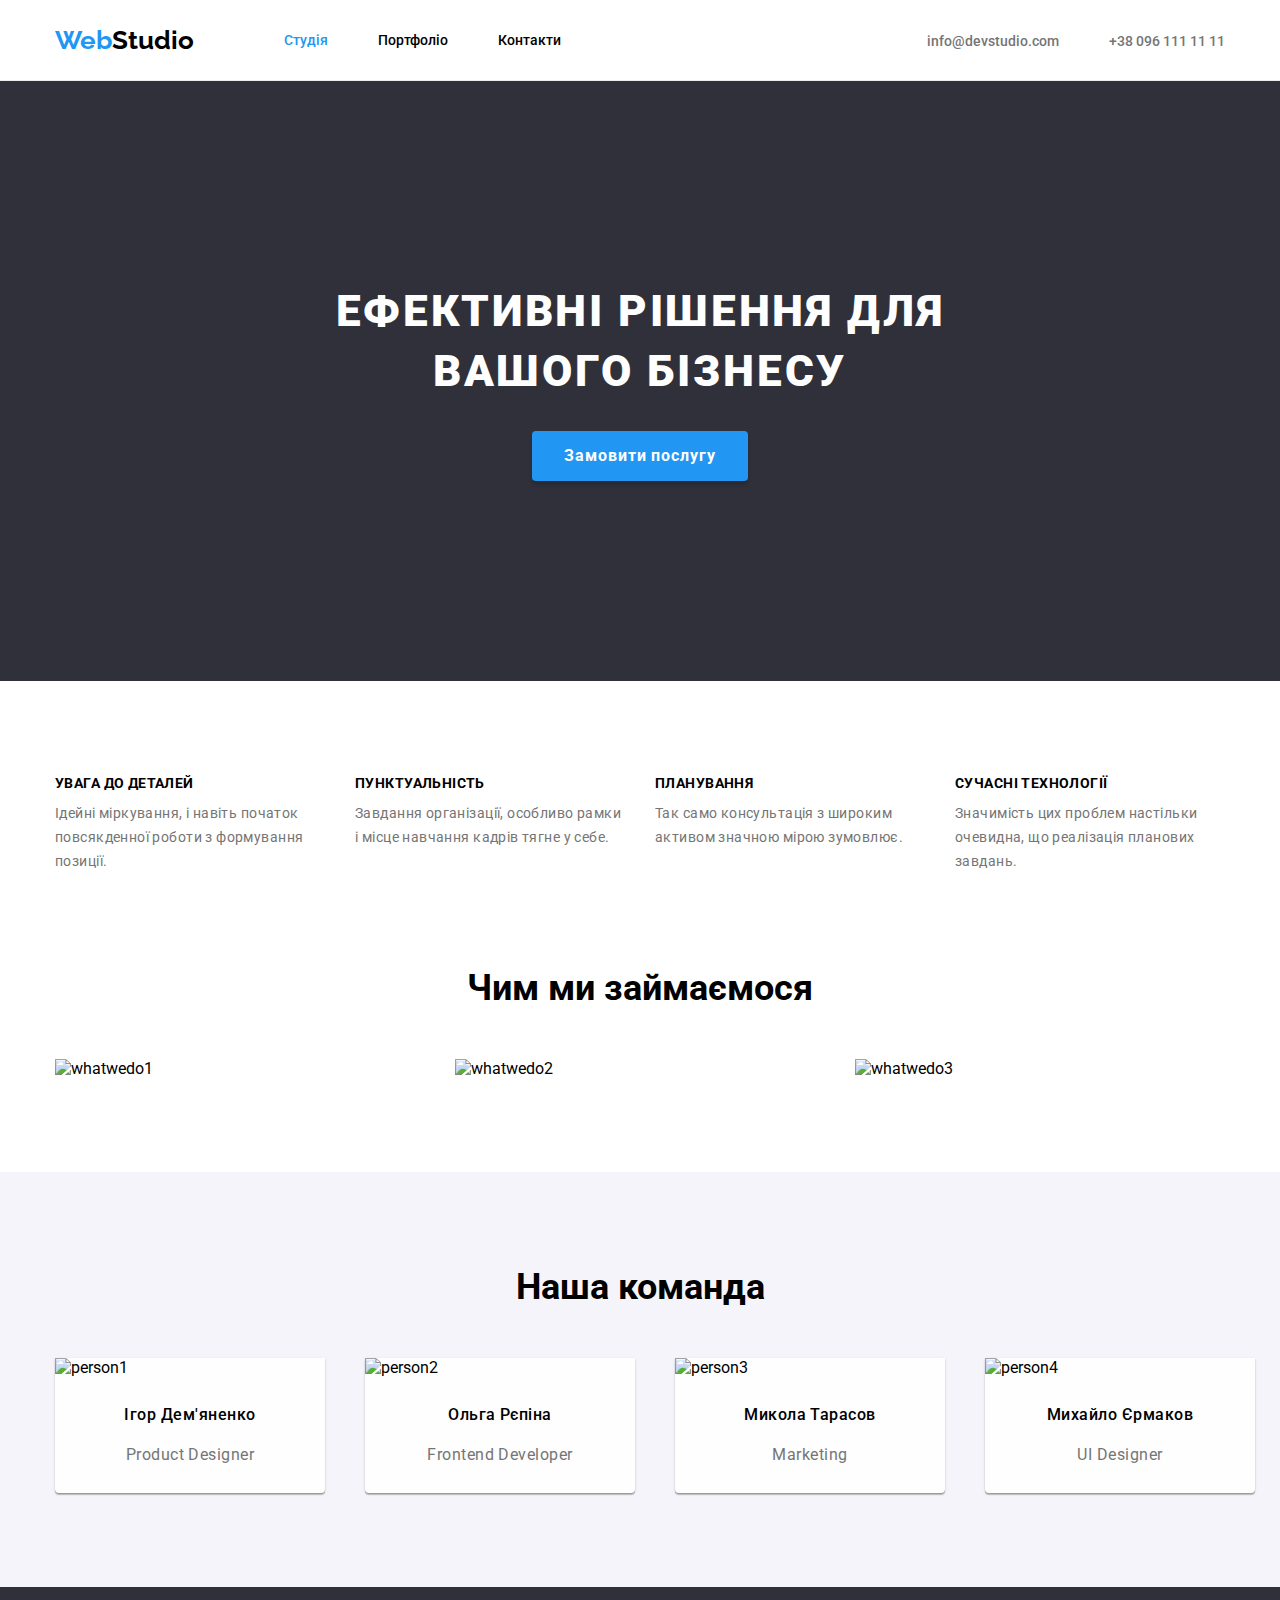
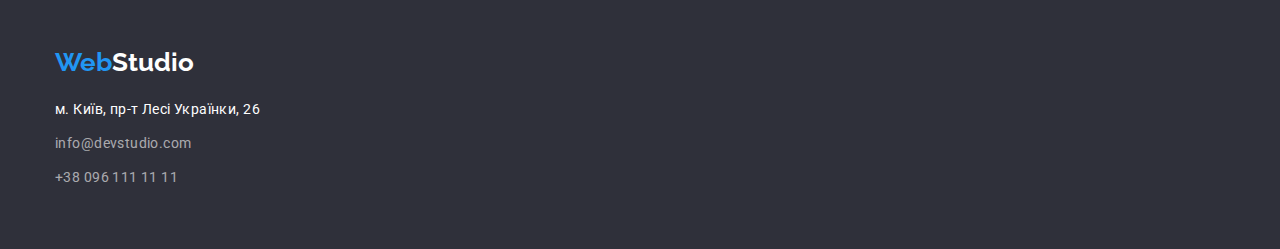
==== index.html @ d85edca5 "new fixing" ====
<!DOCTYPE html>
<html lang="en">
<head>
    <meta charset="UTF-8">
    <meta http-equiv="X-UA-Compatible" content="IE=edge">
    <meta name="viewport" content="width=device-width, initial-scale=1.0">
    <title>Document</title>
    <link rel="stylesheet" href="style.css">
    <link rel="preconnect" href="https://fonts.googleapis.com">
    <link rel="preconnect" href="https://fonts.gstatic.com" crossorigin>
    <link href="https://fonts.googleapis.com/css2?family=Poppins:wght@500;700&family=Raleway:wght@700&family=Roboto:wght@400;500;700;900&display=swap" rel="stylesheet">
</head>
<body>
    <header class="header">
        <div class="container header-container">
            <div class="navigation-wrapper">
                <a href="#" class="web-studio"><span class="web">Web</span>Studio</a>
                <nav>
                    <ul class="navigation">
                        <li><a href="./index.html" class="navpoint current">Студія</a></li>
                        <li><a href="./portfolio.html" class="navpoint">Портфоліо</a></li>
                        <li><a href="#" class="navpoint">Контакти</a></li>
                    </ul>
                </nav>
            </div>
            <ul class="header-contact">
                <li><a href="mailto:info@devstudio.com" class="header-contact-item">info@devstudio.com</a></li>
                <li><a href="tel:+380961111111" class="header-contact-item">+38 096 111 11 11</a></li>
            </ul>
        </div>
    </header>

    <main>
        <section class="order">
            <div class="container order-container">
                <h1 class="order-h1">ЕФЕКТИВНІ РІШЕННЯ ДЛЯ ВАШОГО БІЗНЕСУ</h1>
                <button class="order-button">Замовити послугу</button>
            </div>
        </section>

        <section class="part1 section">
            <div class="container">
                <aside class="aside">
                    <div class="atext">
                        <h3 class="h3">УВАГА ДО ДЕТАЛЕЙ</h3>
                        <p>Ідейні міркування, і навіть початок повсякденної роботи з формування позиції.</p>
                    </div>

                    <div class="atext">
                        <h3 class="h3">ПУНКТУАЛЬНІСТЬ</h3>
                        <p>Завдання організації, особливо рамки і місце навчання кадрів тягне у себе.</p>
                    </div>

                    <div class="atext">
                        <h3 class="h3">ПЛАНУВАННЯ</h3>
                        <p>Так само консультація з широким активом значною мірою зумовлює.</p>
                    </div>

                    <div class="atext atext2">
                        <h3 class="h3">СУЧАСНІ ТЕХНОЛОГІЇ</h3>
                        <p>Значимість цих проблем настільки очевидна, що реалізація планових завдань.</p>
                    </div>
                </aside>
            </div>
        </section>

        <section class="part2 section">
            <div class="container">
                <h2 class="h2">Чим ми займаємося</h2>
                <ul class="actions">
                    <li><img src="./images/whatwedo1.png" alt="whatwedo1" class="whatwedo"></li>
                    <li><img src="./images/whatwedo2.png" alt="whatwedo2" class="whatwedo"></li>
                    <li><img src="./images/whatwedo3.png" alt="whatwedo3" class="whatwedo"></li>
                </ul>
            </div>
        </section>

        <section class="part3 section">
            <div class="container">
                <h2 class="h2">Наша команда</h2>
                <ul class="people">
                    <li class="person">
                        <img src="./images/person1.png" alt="person1" width="270px">
                        <div class="image-info">
                            <h3 class="name">Ігор Дем'яненко</h3>
                            <p class="position">Product Designer</p>
                        </div>
                    </li>
                    <li class="person">
                        <img src="./images/person2.png" alt="person2" width="270px">
                        <div class="image-info">
                            <h3 class="name">Ольга Рєпіна</h3>
                            <p class="position">Frontend Developer</p>
                        </div>
                    </li>
                    <li class="person">
                        <img src="./images/person3.png" alt="person3" width="270px">
                        <div class="image-info">
                            <h3 class="name">Микола Тарасов</h3>
                            <p class="position">Marketing</p>
                        </div>
                    </li>
                    <li class="person">
                        <img src="./images/person4.png" alt="person4" width="270px">
                        <div class="image-info">
                            <h3 class="name">Михайло Єрмаков</h3>
                            <p class="position">UI Designer</p>
                        </div>
                    </li>
                </ul>
            </div>
        </section>
    </main>

    <footer class="footer">
        <div class="container">
            <a href="#" class="web-studio2"><span class="web2">Web</span>Studio</a>
            <address class="address">
                <ul class="footer-info">
                    <li class="space"><a href="https://goo.gl/maps/CPtrU1FHBa2aNyZL9" target="_blank" rel="noopener noreferrer" class="point-footer"><span class="point-footer-white">м. Київ, пр-т Лесі Українки, 26</span></a></li>
                    <li class="space"><a href="mailto:info@devstudio.com" class="point-footer">info@devstudio.com</a></li>
                    <li><a href="tel:+380961111111" class="point-footer">+38 096 111 11 11</a></li>
                </ul>
            </address>
        </div>
    </footer>
</body>
</html>
---- style.css ----
:root{
    --header-border-color:#ECECEC;
    --blue-color:#2196F3;
    --black:#010101; 
    --dark-grey:#2F303A;
    --white:#FEFEFE;
    --grey:#757575;
    --dark-white:#F5F4FA;
    --dark-blue:#188CE8;
}
*{
    box-sizing: border-box;
}
body{
    margin: 0;
    font-family: 'Roboto', sans-serif;
}
ul{
    padding: 0;
    margin: 0;
    list-style: none;
}
h1, h2, h3, p{
    margin: 0;
}
.container{
    width: 1200px;
    /* padding: 0 15px;  Я не понимаю, почему нельзя заменить две нижние строчки этой? У нас не указаны верхние и нижние отступы, так что строчки делают одно и тоже */
    padding-left: 15px;
    padding-right: 15px;
    /* margin: 0 auto; То же самое с этой строчкой */
    margin-left: auto;
    margin-right: auto;
}
.section{
    padding: 94px 0;
    display: flex;
}
img{
    display: block;
    /* width: 100%; а в требованиях указывали, что нужно*/
    height: auto;
}
.header{
    border-bottom: 1px solid var(--header-border-color);
}
.header-container{
    display: flex;
    justify-content: space-between;
    align-items: center;
}
.navigation-wrapper{
    display: flex;
    align-items: center;
}
.navigation-wrapper nav{
    margin-left: 90px;
}
.web-studio{
    text-decoration: none;
    color: var(--black);
    font-weight: 700;
    font-size: 26px;
    font-family: 'Raleway', sans-serif;
}
.web-studio .web{
    color: var(--blue-color);
}
.navigation{
    margin: 0;
    padding: 0;
    display: flex;
    justify-content: space-between;
    list-style-type: none;
}
.navigation li:not(:last-child){
    margin-right: 50px;
}
.navpoint{
    text-decoration: none;
    color: var(--black);
    font-size: 14px;
    font-weight: 500;
    display: block;
    padding-top: 32px;
    padding-bottom: 32px;
}
.navpoint.current{
    color: var(--blue-color);
}
.navpoint:hover{
    color: var(--blue-color);
}
.header-contact{
    display: flex;
}
.header-contact-item{
    text-decoration: none;
    color: var(--grey);
    font-size: 14px;
    font-weight: 500;
}
.header-contact li:first-child{
    margin-right: 50px;
}
.header-contact-item:hover{
    color: var(--blue-color);
}
.order{
    background-color: var(--dark-grey);
    /* padding: 0 200px */
    padding-top: 200px;
    padding-bottom: 200px;
    text-align: center
}
.order-h1{
    margin: 0 auto 30px; /* Почему тогда здесь в одну строку, если до этого было неправльно? */
    color: var(--white);
    font-family: inherit;
    font-weight: 900;
    font-size: 44px;
    text-align: center;
    width: 696px;
    letter-spacing: 0.06em;
    line-height: 60px;
}
.order-button{
    background: var(--blue-color);
    box-shadow: 0px 4px 4px rgba(0, 0, 0, 0.15);
    border-radius: 4px;
    border: none;
    width: 216px;
    height: 50px;
    font-family: inherit;
    font-weight: 700;
    color: var(--white);
    font-size: 16px;
    letter-spacing: 0.06em;
    cursor: pointer;
    line-height: 30px;
}
.order-button:hover{
    background-color: var(--dark-blue);
}
.part1{
    padding-bottom: 0;
}
.aside{
    justify-content: center;
    display: flex;
}
.atext{
    width: 270px;
    font-size: 14px;
    font-family: inherit;
    font-weight: 400;
    margin-right: 30px;
    color: var(--grey);
    letter-spacing: 0.03em;
    line-height: 24px;
}
.atext2{
    margin-right: 0;
}
.h3{
    color: var(--black);
    font-weight: 700;
    font-size: 14px;
    line-height: 16px;
    margin-bottom: 10px;
}
.h2{
    font-family: inherit;
    font-weight: 700;
    font-size: 36px;
    line-height: 42px;
    text-align: center;
    margin: 0;
    margin-bottom: 50px;
}
.actions{
    display: flex;
}
.whatwedo{
    width: 370px;
}
.actions li:not(:last-child){
    margin-right: 30px;
}
.part3{
    background-color: var(--dark-white);
}
.people{
    display: flex;
}
.person{
    display: inline-block;
    width: 270px;
    background: var(--white);
    box-shadow: 0px 1px 3px rgba(0, 0, 0, 0.12), 0px 1px 1px rgba(0, 0, 0, 0.14), 0px 2px 1px rgba(0, 0, 0, 0.2);
    border-radius: 0px 0px 4px 4px;
}
.person:not(:last-child){
    margin-right: 40px;
}
.image-info{
    padding: 20px 24px;
    line-height: 36px;
}
.name{
    font-family: inherit;
    font-weight: 500;
    font-size: 16px;
    text-align: center;
    letter-spacing: 0.03em;
    margin-top: 0;
    margin-bottom: 4px;
}
.position{
    font-family: inherit;
    font-weight: 400;
    font-size: 16px;
    text-align: center;
    letter-spacing: 0.03em;
    color: var(--grey);
    margin: 0;
}
.footer{
    background-color: var(--dark-grey);
    padding: 60px 0;
}
.web-studio2{
    text-decoration: none;
    color: var(--white);
    font-weight: 700;
    font-size: 26px;
    font-family: 'Raleway', sans-serif;
}
.web-studio2 .web2{
    color: var(--blue-color);
}
.address{
    margin-top: 20px;
}
.footer-info{
    list-style-type:none;
    font-style: normal;
    margin: 0;
}
.point-footer{
    color: rgba(255, 255, 255, 0.6);
    text-decoration: none;
    font-family: inherit;
    font-weight: 400;
    font-size: 14px;
    line-height: 24px;
    letter-spacing: 0.03em;
}
.point-footer-white{
    color: var(--white);
}
.point-footer:hover{
    color: var(--blue-color);
}
.point-footer-white:hover{
    color: var(--blue-color);
}
.space{
    margin-bottom: 10px;
}
.filters{
    display: flex;
    justify-content: center;
    margin: 0;
    margin-bottom: 50px;
}
.filters li:not(:last-child){
    margin-right: 8px;
}
.filter-button{
    height: 38px;
    background: var(--dark-white);
    border-radius: 4px;
    border:none;
    padding: 0 22px;
    font-family: inherit;
    font-weight: 500;
    font-size: 16px;
    letter-spacing: 0.03em;
    cursor: pointer;
}
.filter-button:hover{
    background: var(--blue-color);
    box-shadow: 0px 3px 1px rgba(0, 0, 0, 0.1), 0px 1px 2px rgba(0, 0, 0, 0.08), 0px 2px 2px rgba(0, 0, 0, 0.12);
    border-radius: 4px;
    color: var(--white);
}
.left-info{
    border: 1px solid var(--dark-white);
}
.left-info h2, .left-info p{
    text-align: left;
}
.imagesforfilters{
    display: flex;
    flex-wrap:  wrap;
    margin: 0;
}
.allimages{
    width: calc((100% - 60px) / 3);
}
.portfolio-image{
    width: 100%;
}
.allimages:not(:nth-child(3n)){
    margin-right: 30px;
}
.allimages:not(.last-row){
    margin-bottom: 30px;
}
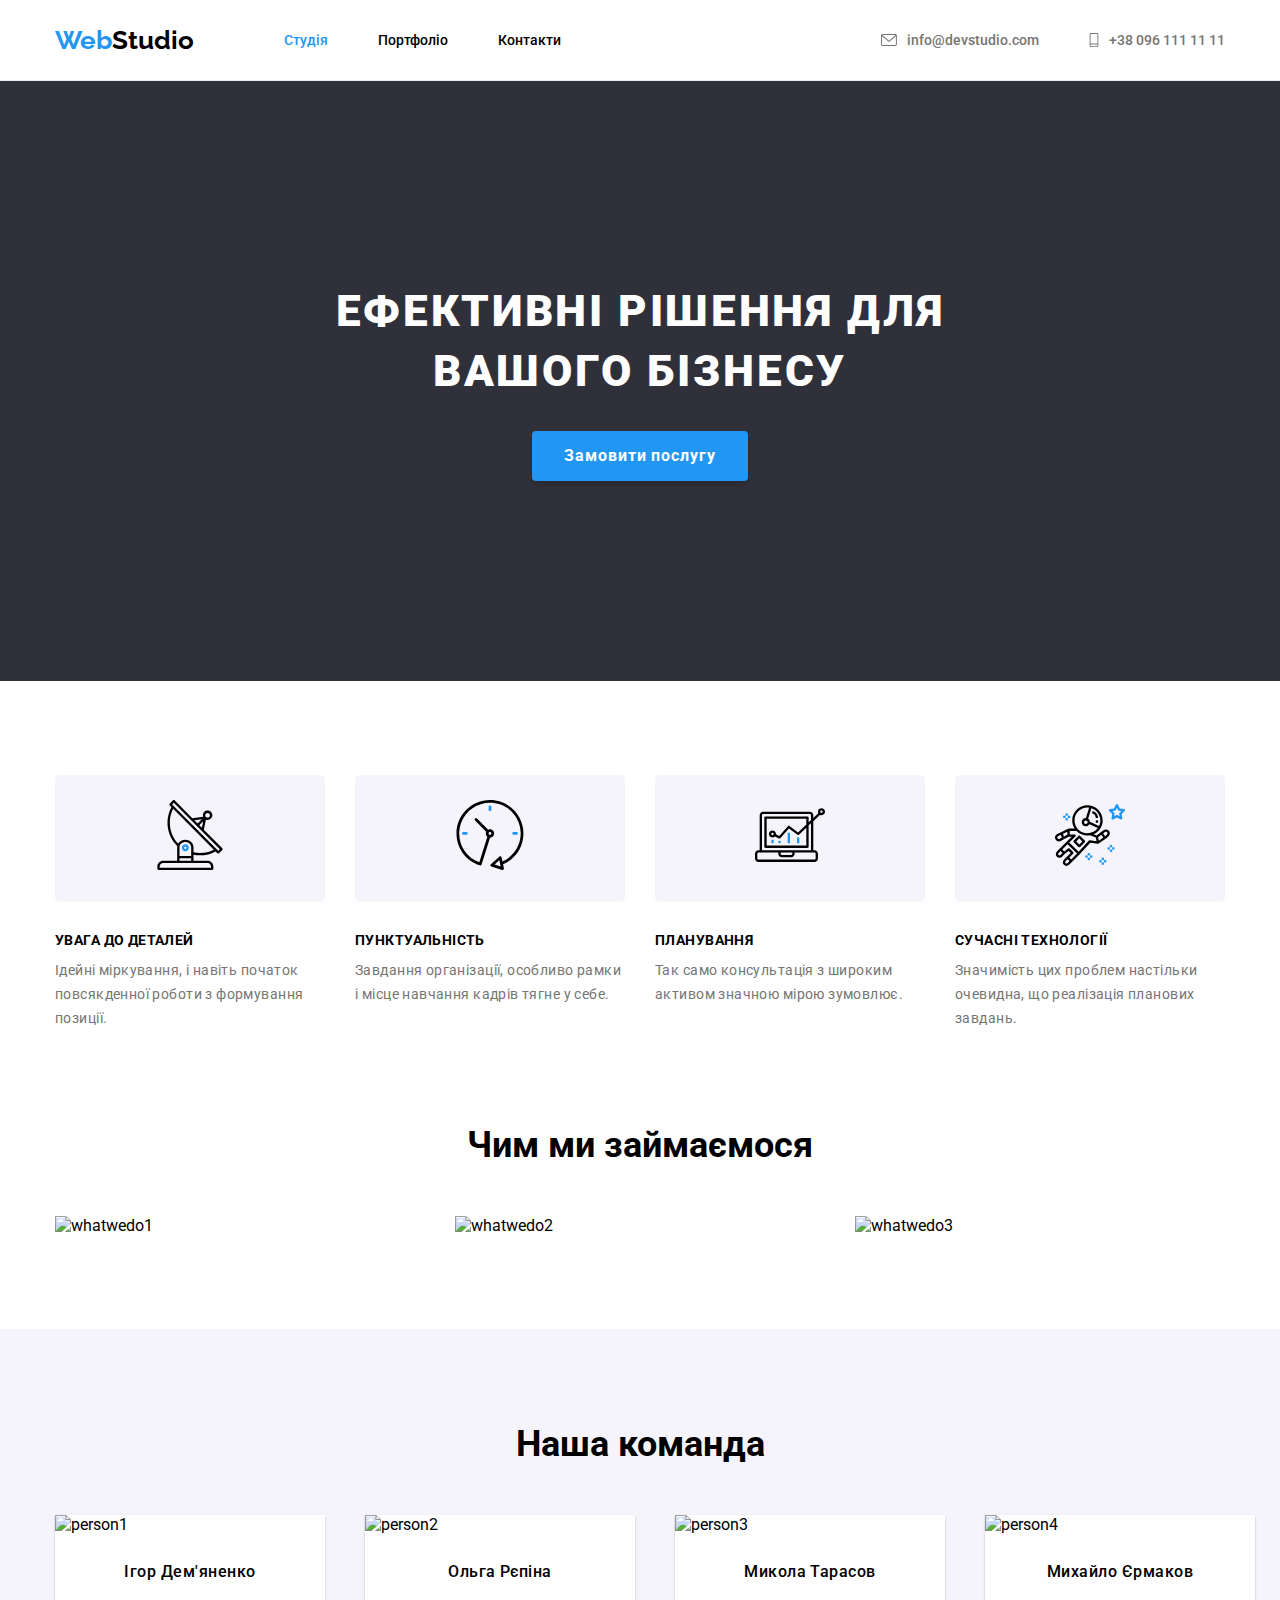
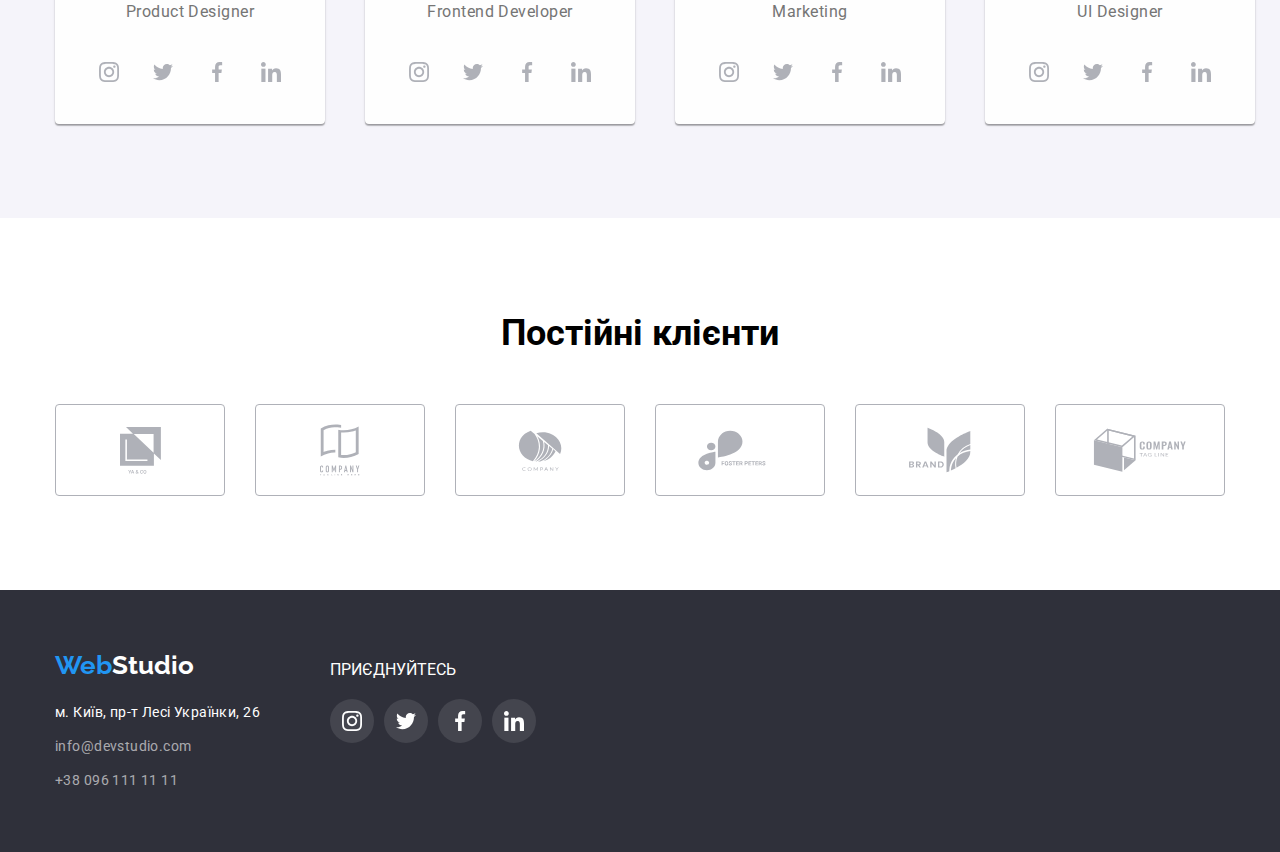
==== commit 2839193a: "added icons, updated markup" ====
--- a/index.html
+++ b/index.html
@@ -24,8 +24,17 @@
                 </nav>
             </div>
             <ul class="header-contact">
-                <li><a href="mailto:info@devstudio.com" class="header-contact-item">info@devstudio.com</a></li>
-                <li><a href="tel:+380961111111" class="header-contact-item">+38 096 111 11 11</a></li>
+                <li><a href="mailto:info@devstudio.com" class="header-contact-item"> 
+                    <svg width="16" height="12" class="studio-icon">
+                        <use xlink:href="./images/icons.svg#icon-email"></use>
+                    </svg>
+
+                    info@devstudio.com</a></li>
+                <li><a href="tel:+380961111111" class="header-contact-item">
+                    <svg width="10" height="14" class="studio-icon">
+                        <use href="./images/icons.svg#icon-phone"></use>
+                    </svg>
+                    +38 096 111 11 11</a></li>
             </ul>
         </div>
     </header>
@@ -40,27 +49,47 @@
 
         <section class="part1 section">
             <div class="container">
-                <aside class="aside">
-                    <div class="atext">
+                <ul class="aside">
+                    <li class="atext">
+                        <div class="grey-square">
+                            <svg width="70" height="70" class="about-icon">
+                                <use href="./images/icons.svg#icon-antenna"></use>
+                            </svg>
+                        </div>
                         <h3 class="h3">УВАГА ДО ДЕТАЛЕЙ</h3>
                         <p>Ідейні міркування, і навіть початок повсякденної роботи з формування позиції.</p>
-                    </div>
-
-                    <div class="atext">
+                    </li>
+
+                    <li class="atext">
+                        <div class="grey-square">
+                            <svg width="70" height="70" class="about-icon">
+                                <use href="./images/icons.svg#icon-clock"></use>
+                            </svg>
+                        </div>
                         <h3 class="h3">ПУНКТУАЛЬНІСТЬ</h3>
                         <p>Завдання організації, особливо рамки і місце навчання кадрів тягне у себе.</p>
-                    </div>
-
-                    <div class="atext">
+                    </li>
+
+                    <li class="atext">
+                        <div class="grey-square">
+                            <svg width="70" height="70" class="about-icon">
+                                <use href="./images/icons.svg#icon-diagram"></use>
+                            </svg>
+                        </div>
                         <h3 class="h3">ПЛАНУВАННЯ</h3>
                         <p>Так само консультація з широким активом значною мірою зумовлює.</p>
-                    </div>
-
-                    <div class="atext atext2">
+                    </li>
+
+                    <li class="atext atext2">
+                        <div class="grey-square">
+                            <svg width="70" height="70" class="about-icon">
+                                <use href="./images/icons.svg#icon-astronaut"></use>
+                            </svg>
+                        </div>
                         <h3 class="h3">СУЧАСНІ ТЕХНОЛОГІЇ</h3>
                         <p>Значимість цих проблем настільки очевидна, що реалізація планових завдань.</p>
-                    </div>
-                </aside>
+                    </li>
+                </ul>
             </div>
         </section>
 
@@ -85,6 +114,31 @@
                             <h3 class="name">Ігор Дем'яненко</h3>
                             <p class="position">Product Designer</p>
                         </div>
+                        <ul class="socials">
+                            <li class="social-item">
+                                <svg width="20" height="20" class="social-icon">
+                                    <use href="./images/icons.svg#icon-instagram"></use>
+                                </svg>
+                            </li>
+
+                            <li class="social-item">
+                                <svg width="20" height="20" class="social-icon">
+                                    <use href="./images/icons.svg#icon-twitter"></use>
+                                </svg>
+                            </li>
+
+                            <li class="social-item">
+                                <svg width="20" height="20" class="social-icon">
+                                    <use href="./images/icons.svg#icon-facebook"></use>
+                                </svg>
+                            </li>
+
+                            <li class="social-item">
+                                <svg width="20" height="20" class="social-icon">
+                                    <use href="./images/icons.svg#icon-linkedin"></use>
+                                </svg>
+                            </li>
+                        </ul>
                     </li>
                     <li class="person">
                         <img src="./images/person2.png" alt="person2" width="270px">
@@ -92,6 +146,31 @@
                             <h3 class="name">Ольга Рєпіна</h3>
                             <p class="position">Frontend Developer</p>
                         </div>
+                        <ul class="socials">
+                            <li class="social-item">
+                                <svg width="20" height="20" class="social-icon">
+                                    <use href="./images/icons.svg#icon-instagram"></use>
+                                </svg>
+                            </li>
+
+                            <li class="social-item">
+                                <svg width="20" height="20" class="social-icon">
+                                    <use href="./images/icons.svg#icon-twitter"></use>
+                                </svg>
+                            </li>
+
+                            <li class="social-item">
+                                <svg width="20" height="20" class="social-icon">
+                                    <use href="./images/icons.svg#icon-facebook"></use>
+                                </svg>
+                            </li>
+
+                            <li class="social-item">
+                                <svg width="20" height="20" class="social-icon">
+                                    <use href="./images/icons.svg#icon-linkedin"></use>
+                                </svg>
+                            </li>
+                        </ul>
                     </li>
                     <li class="person">
                         <img src="./images/person3.png" alt="person3" width="270px">
@@ -99,6 +178,31 @@
                             <h3 class="name">Микола Тарасов</h3>
                             <p class="position">Marketing</p>
                         </div>
+                        <ul class="socials">
+                            <li class="social-item">
+                                <svg width="20" height="20" class="social-icon">
+                                    <use href="./images/icons.svg#icon-instagram"></use>
+                                </svg>
+                            </li>
+
+                            <li class="social-item">
+                                <svg width="20" height="20" class="social-icon">
+                                    <use href="./images/icons.svg#icon-twitter"></use>
+                                </svg>
+                            </li>
+
+                            <li class="social-item">
+                                <svg width="20" height="20" class="social-icon">
+                                    <use href="./images/icons.svg#icon-facebook"></use>
+                                </svg>
+                            </li>
+
+                            <li class="social-item">
+                                <svg width="20" height="20" class="social-icon">
+                                    <use href="./images/icons.svg#icon-linkedin"></use>
+                                </svg>
+                            </li>
+                        </ul>
                     </li>
                     <li class="person">
                         <img src="./images/person4.png" alt="person4" width="270px">
@@ -106,6 +210,74 @@
                             <h3 class="name">Михайло Єрмаков</h3>
                             <p class="position">UI Designer</p>
                         </div>
+                        <ul class="socials">
+                            <li class="social-item">
+                                <svg width="20" height="20" class="social-icon">
+                                    <use href="./images/icons.svg#icon-instagram"></use>
+                                </svg>
+                            </li>
+
+                            <li class="social-item">
+                                <svg width="20" height="20" class="social-icon">
+                                    <use href="./images/icons.svg#icon-twitter"></use>
+                                </svg>
+                            </li>
+
+                            <li class="social-item">
+                                <svg width="20" height="20" class="social-icon">
+                                    <use href="./images/icons.svg#icon-facebook"></use>
+                                </svg>
+                            </li>
+
+                            <li class="social-item">
+                                <svg width="20" height="20" class="social-icon">
+                                    <use href="./images/icons.svg#icon-linkedin"></use>
+                                </svg>
+                            </li>
+                        </ul>
+                    </li>
+                </ul>
+            </div>
+        </section>
+
+        <section class="part4 section">
+            <div class="container">
+                <h2 class="h2">Постійні клієнти</h2>
+                <ul class="clients">
+                    <li class="client-item">
+                        <svg width="41" height="47" class="client-icon">
+                            <use href="./images/icons.svg#icon-client1"></use>
+                        </svg>
+                    </li>
+
+                    <li class="client-item">
+                        <svg width="40" height="52" class="client-icon">
+                            <use href="./images/icons.svg#icon-client2"></use>
+                        </svg>
+                    </li>
+
+                    <li class="client-item">
+                        <svg width="44" height="41" class="client-icon">
+                            <use href="./images/icons.svg#icon-client3"></use>
+                        </svg>
+                    </li>
+
+                    <li class="client-item">
+                        <svg width="84" height="41" class="client-icon">
+                            <use href="./images/icons.svg#icon-client4"></use>
+                        </svg>
+                    </li>
+
+                    <li class="client-item">
+                        <svg width="62" height="46" class="client-icon">
+                            <use href="./images/icons.svg#icon-client5"></use>
+                        </svg>
+                    </li>
+
+                    <li class="client-item">
+                        <svg width="94" height="44" class="client-icon">
+                            <use href="./images/icons.svg#icon-client6"></use>
+                        </svg>
                     </li>
                 </ul>
             </div>
@@ -113,15 +285,45 @@
     </main>
 
     <footer class="footer">
-        <div class="container">
-            <a href="#" class="web-studio2"><span class="web2">Web</span>Studio</a>
-            <address class="address">
-                <ul class="footer-info">
-                    <li class="space"><a href="https://goo.gl/maps/CPtrU1FHBa2aNyZL9" target="_blank" rel="noopener noreferrer" class="point-footer"><span class="point-footer-white">м. Київ, пр-т Лесі Українки, 26</span></a></li>
-                    <li class="space"><a href="mailto:info@devstudio.com" class="point-footer">info@devstudio.com</a></li>
-                    <li><a href="tel:+380961111111" class="point-footer">+38 096 111 11 11</a></li>
-                </ul>
-            </address>
+        <div class="container footer-container">
+            <div>
+                <a href="#" class="web-studio2"><span class="web2">Web</span>Studio</a>
+                <address class="address">
+                    <ul class="footer-info">
+                        <li class="space"><a href="https://goo.gl/maps/CPtrU1FHBa2aNyZL9" target="_blank" rel="noopener noreferrer" class="point-footer"><span class="point-footer-white">м. Київ, пр-т Лесі Українки, 26</span></a></li>
+                        <li class="space"><a href="mailto:info@devstudio.com" class="point-footer">info@devstudio.com</a></li>
+                        <li><a href="tel:+380961111111" class="point-footer">+38 096 111 11 11</a></li>
+                    </ul>
+                </address>
+            </div>
+            <div class="footer-join">
+                <p class="join">приєднуйтесь</p>
+                <ul class="footer-socials">
+                    <li class="social-item footer-social-item">
+                        <svg width="20" height="20" class="footer-social-icon">
+                            <use href="./images/icons.svg#icon-instagram"></use>
+                        </svg>
+                    </li>
+
+                    <li class="social-item footer-social-item">
+                        <svg width="20" height="20" class="footer-social-icon">
+                            <use href="./images/icons.svg#icon-twitter"></use>
+                        </svg>
+                    </li>
+
+                    <li class="social-item footer-social-item">
+                        <svg width="20" height="20" class="footer-social-icon">
+                            <use href="./images/icons.svg#icon-facebook"></use>
+                        </svg>
+                    </li>
+
+                    <li class="social-item footer-social-item">
+                        <svg width="20" height="20" class="footer-social-icon">
+                            <use href="./images/icons.svg#icon-linkedin"></use>
+                        </svg>
+                    </li>
+                </ul>
+            </div>
         </div>
     </footer>
 </body>
--- a/style.css
+++ b/style.css
@@ -7,6 +7,8 @@
     --grey:#757575;
     --dark-white:#F5F4FA;
     --dark-blue:#188CE8;
+    --dark-white-2:#EEEEEE;
+    --icon-grey:#AFB1B8;
 }
 *{
     box-sizing: border-box;
@@ -99,6 +101,8 @@
     color: var(--grey);
     font-size: 14px;
     font-weight: 500;
+    display: flex;
+    align-items: center;
 }
 .header-contact li:first-child{
     margin-right: 50px;
@@ -199,6 +203,7 @@
     background: var(--white);
     box-shadow: 0px 1px 3px rgba(0, 0, 0, 0.12), 0px 1px 1px rgba(0, 0, 0, 0.14), 0px 2px 1px rgba(0, 0, 0, 0.2);
     border-radius: 0px 0px 4px 4px;
+    padding-bottom: 30px;
 }
 .person:not(:last-child){
     margin-right: 40px;
@@ -296,7 +301,7 @@
     color: var(--white);
 }
 .left-info{
-    border: 1px solid var(--dark-white);
+    border: 1px solid var(--dark-white-2);
 }
 .left-info h2, .left-info p{
     text-align: left;
@@ -318,3 +323,94 @@
 .allimages:not(.last-row){
     margin-bottom: 30px;
 }
+.studio-icon{
+    fill: var(--grey);
+    margin-right: 10px;
+}
+.header-contact-item:hover .studio-icon{
+    fill: var(--blue-color);
+}
+.grey-square{
+    padding: 25px 0;
+    background-color: var(--dark-white);
+    border-radius: 5px;
+    text-align: center;
+    margin-bottom: 30px;
+}
+.socials{
+    display: flex;
+    padding: 0 32px;
+}
+.social-item{
+    width: 44px;
+    height: 44px;
+    border-radius: 50%;
+    display: flex;
+    align-items: center;
+    justify-content: center;
+}
+.social-item:not(:last-child){
+    margin-right: 10px;
+}
+.social-icon{
+    fill: var(--icon-grey);
+}
+.social-item:hover{
+    background-color: var(--blue-color);
+    cursor: pointer;
+}
+.social-item:hover .social-icon{
+    fill: var(--white);
+}
+.clients{
+    display: flex;
+}
+.client-item{
+   width: 170px;
+   height: 92px;
+   border: 1px solid var(--icon-grey);
+   border-radius: 4px;
+   display: flex;
+   justify-content: center;
+   align-items: center;
+}
+.client-item:not(:last-child){
+   margin-right: 30px;
+}
+.client-icon{
+    fill: var(--icon-grey);
+}
+.client-item:hover{
+    border: 1px solid var(--blue-color);
+    cursor: pointer;
+}
+.client-item:hover .client-icon{
+    fill: var(--blue-color);
+}
+.footer-container{
+    display: flex;
+}
+.footer-join{
+    margin-left: 70px;
+}
+.join{
+    color: var(--white);
+    text-transform: uppercase;
+    font-family: inherit;
+    margin-bottom: 20px;
+    padding-top: 10px;
+}
+.footer-socials{
+    display: flex;
+}
+.footer-social-item{
+    background: rgba(255, 255, 255, 0.1);
+}
+.footer-social-item:hover{
+    background: var(--blue-color);
+    cursor: pointer;
+}
+.footer-social-icon{
+    fill: var(--white);
+
+}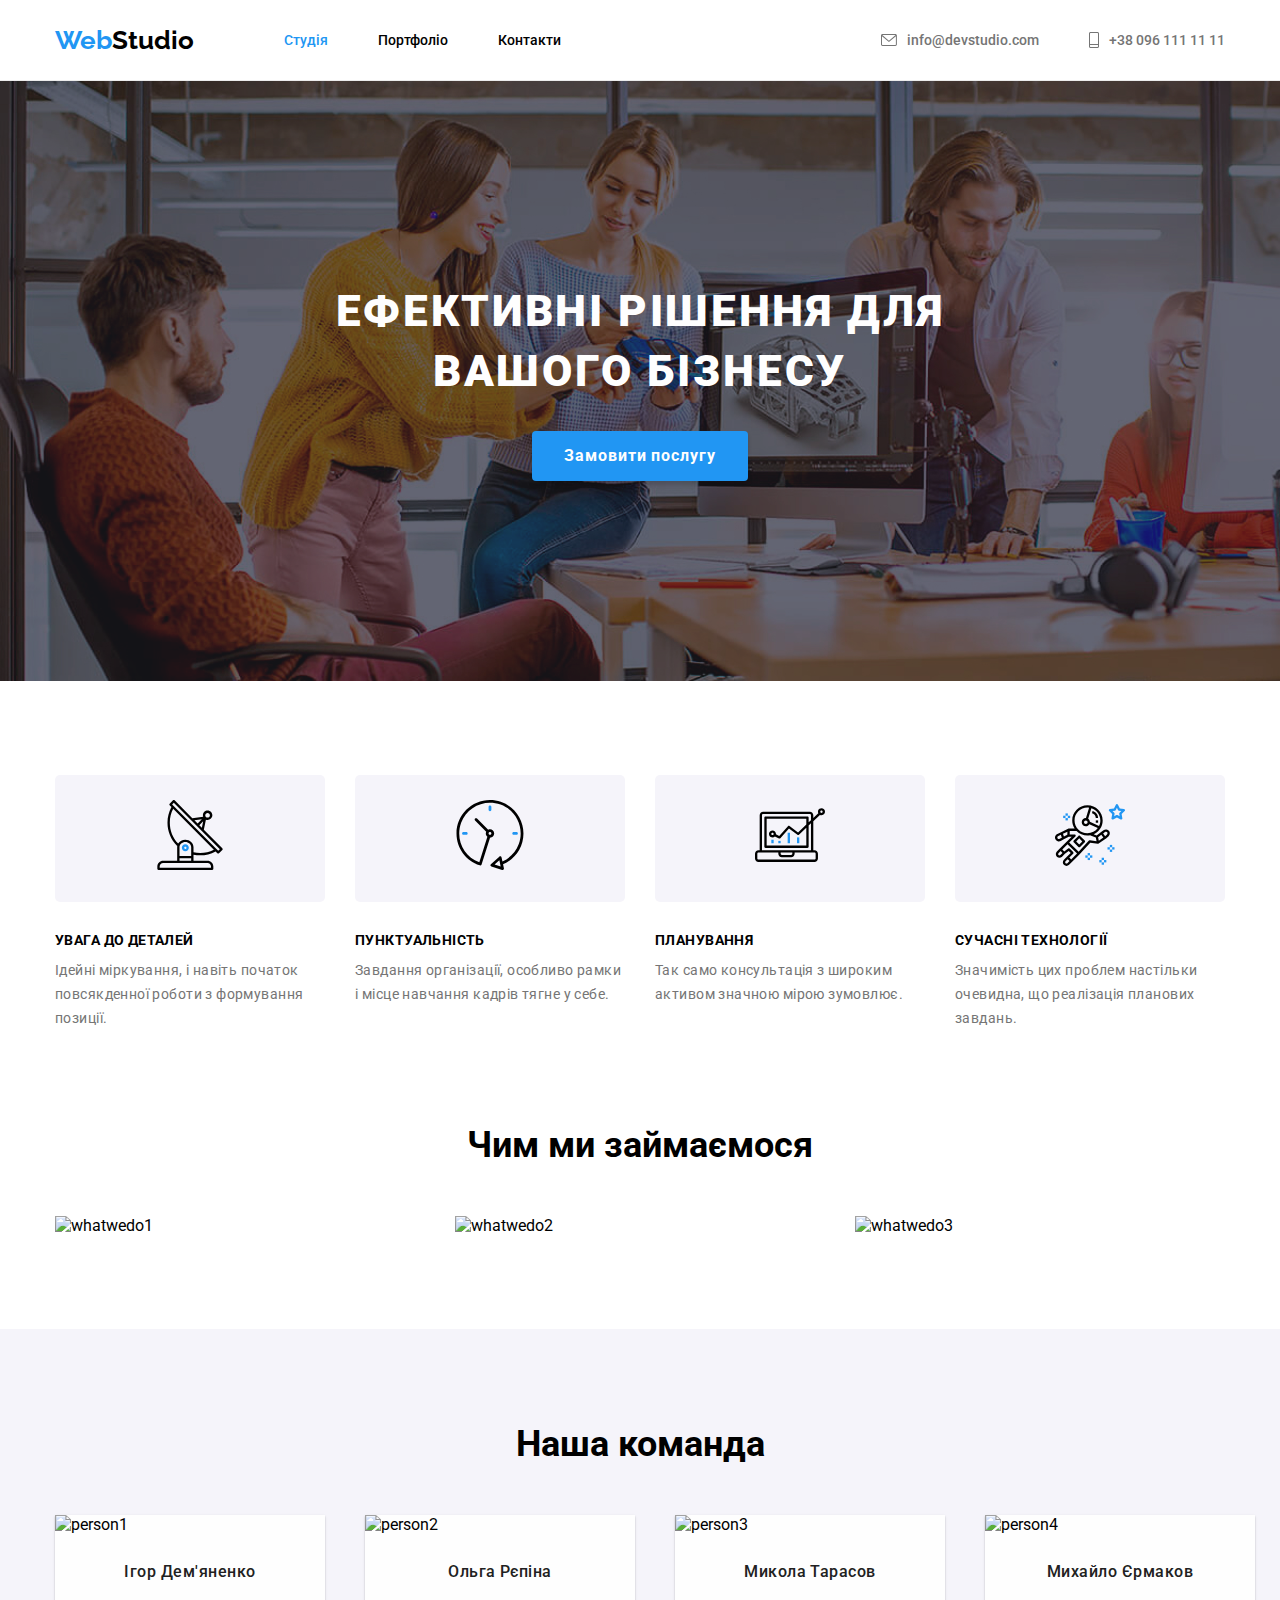
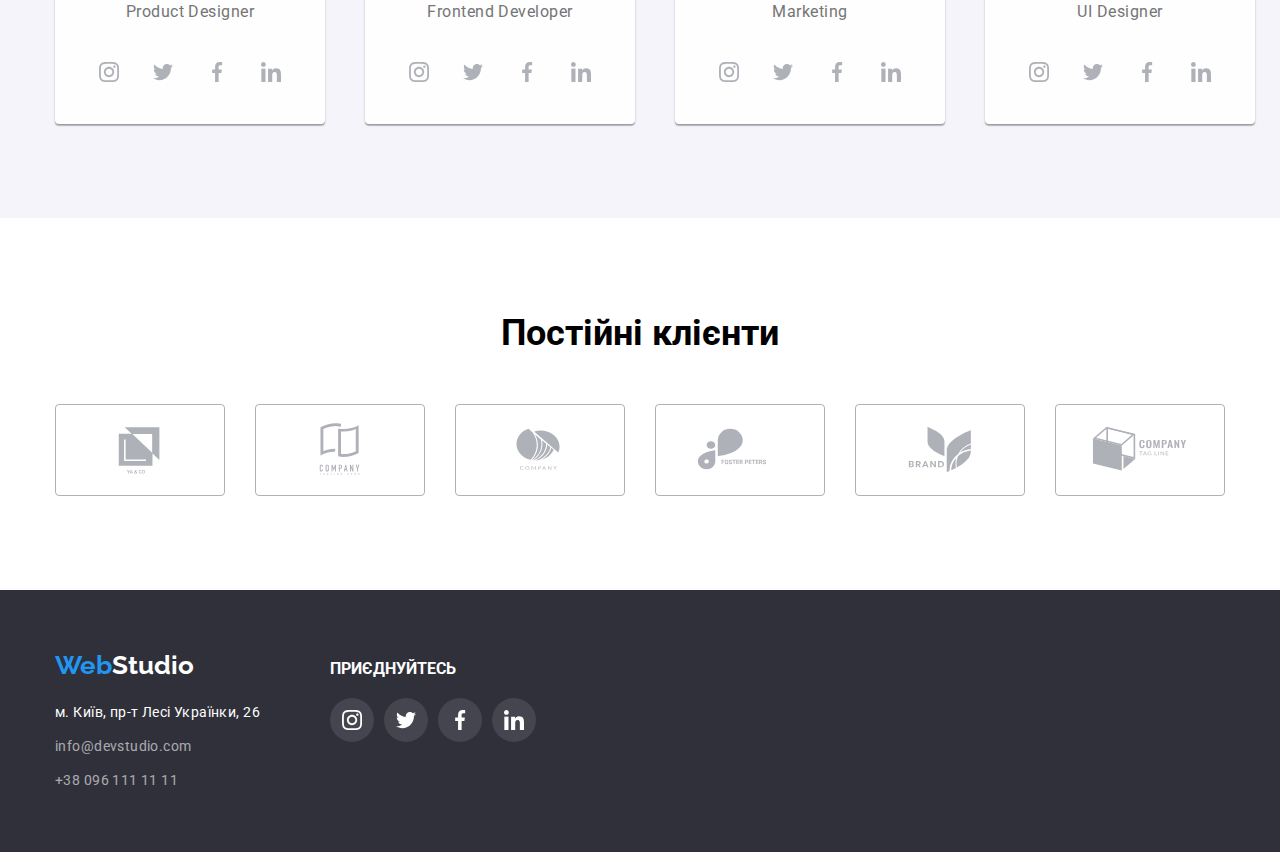
==== commit 87f77912: "background, hover, focus" ====
--- a/index.html
+++ b/index.html
@@ -31,7 +31,7 @@
 
                     info@devstudio.com</a></li>
                 <li><a href="tel:+380961111111" class="header-contact-item">
-                    <svg width="10" height="14" class="studio-icon">
+                    <svg width="10" height="16" class="studio-icon">
                         <use href="./images/icons.svg#icon-phone"></use>
                     </svg>
                     +38 096 111 11 11</a></li>
@@ -115,28 +115,28 @@
                             <p class="position">Product Designer</p>
                         </div>
                         <ul class="socials">
-                            <li class="social-item">
-                                <svg width="20" height="20" class="social-icon">
+                            <li>
+                                <a class="social-item"><svg class="social-icon" width="20" height="20">
                                     <use href="./images/icons.svg#icon-instagram"></use>
-                                </svg>
-                            </li>
-
-                            <li class="social-item">
-                                <svg width="20" height="20" class="social-icon">
+                                </svg></a>
+                            </li>
+
+                            <li>
+                                <a class="social-item"><svg class="social-icon" width="20" height="20">
                                     <use href="./images/icons.svg#icon-twitter"></use>
-                                </svg>
-                            </li>
-
-                            <li class="social-item">
-                                <svg width="20" height="20" class="social-icon">
+                                </svg></a>
+                            </li>
+
+                            <li>
+                                <a class="social-item"><svg class="social-icon" width="20" height="20">
                                     <use href="./images/icons.svg#icon-facebook"></use>
-                                </svg>
-                            </li>
-
-                            <li class="social-item">
-                                <svg width="20" height="20" class="social-icon">
+                                </svg></a>
+                            </li>
+
+                            <li>
+                                <a class="social-item"><svg class="social-icon" width="20" height="20">
                                     <use href="./images/icons.svg#icon-linkedin"></use>
-                                </svg>
+                                </svg></a>
                             </li>
                         </ul>
                     </li>
@@ -147,28 +147,28 @@
                             <p class="position">Frontend Developer</p>
                         </div>
                         <ul class="socials">
-                            <li class="social-item">
-                                <svg width="20" height="20" class="social-icon">
+                            <li>
+                                <a class="social-item"><svg class="social-icon" width="20" height="20">
                                     <use href="./images/icons.svg#icon-instagram"></use>
-                                </svg>
-                            </li>
-
-                            <li class="social-item">
-                                <svg width="20" height="20" class="social-icon">
+                                </svg></a>
+                            </li>
+
+                            <li>
+                                <a class="social-item"><svg class="social-icon" width="20" height="20">
                                     <use href="./images/icons.svg#icon-twitter"></use>
-                                </svg>
-                            </li>
-
-                            <li class="social-item">
-                                <svg width="20" height="20" class="social-icon">
+                                </svg></a>
+                            </li>
+
+                            <li>
+                                <a class="social-item"><svg class="social-icon" width="20" height="20">
                                     <use href="./images/icons.svg#icon-facebook"></use>
-                                </svg>
-                            </li>
-
-                            <li class="social-item">
-                                <svg width="20" height="20" class="social-icon">
+                                </svg></a>
+                            </li>
+
+                            <li>
+                                <a class="social-item"><svg class="social-icon" width="20" height="20">
                                     <use href="./images/icons.svg#icon-linkedin"></use>
-                                </svg>
+                                </svg></a>
                             </li>
                         </ul>
                     </li>
@@ -179,28 +179,28 @@
                             <p class="position">Marketing</p>
                         </div>
                         <ul class="socials">
-                            <li class="social-item">
-                                <svg width="20" height="20" class="social-icon">
+                            <li>
+                                <a class="social-item"><svg class="social-icon" width="20" height="20">
                                     <use href="./images/icons.svg#icon-instagram"></use>
-                                </svg>
-                            </li>
-
-                            <li class="social-item">
-                                <svg width="20" height="20" class="social-icon">
+                                </svg></a>
+                            </li>
+
+                            <li>
+                                <a class="social-item"><svg class="social-icon" width="20" height="20">
                                     <use href="./images/icons.svg#icon-twitter"></use>
-                                </svg>
-                            </li>
-
-                            <li class="social-item">
-                                <svg width="20" height="20" class="social-icon">
+                                </svg></a>
+                            </li>
+
+                            <li>
+                                <a class="social-item"><svg class="social-icon" width="20" height="20">
                                     <use href="./images/icons.svg#icon-facebook"></use>
-                                </svg>
-                            </li>
-
-                            <li class="social-item">
-                                <svg width="20" height="20" class="social-icon">
+                                </svg></a>
+                            </li>
+
+                            <li>
+                                <a class="social-item"><svg class="social-icon" width="20" height="20">
                                     <use href="./images/icons.svg#icon-linkedin"></use>
-                                </svg>
+                                </svg></a>
                             </li>
                         </ul>
                     </li>
@@ -211,28 +211,28 @@
                             <p class="position">UI Designer</p>
                         </div>
                         <ul class="socials">
-                            <li class="social-item">
-                                <svg width="20" height="20" class="social-icon">
+                            <li>
+                                <a class="social-item"><svg class="social-icon" width="20" height="20">
                                     <use href="./images/icons.svg#icon-instagram"></use>
-                                </svg>
-                            </li>
-
-                            <li class="social-item">
-                                <svg width="20" height="20" class="social-icon">
+                                </svg></a>
+                            </li>
+
+                            <li>
+                                <a class="social-item"><svg class="social-icon" width="20" height="20">
                                     <use href="./images/icons.svg#icon-twitter"></use>
-                                </svg>
-                            </li>
-
-                            <li class="social-item">
-                                <svg width="20" height="20" class="social-icon">
+                                </svg></a>
+                            </li>
+
+                            <li>
+                                <a class="social-item"><svg class="social-icon" width="20" height="20">
                                     <use href="./images/icons.svg#icon-facebook"></use>
-                                </svg>
-                            </li>
-
-                            <li class="social-item">
-                                <svg width="20" height="20" class="social-icon">
+                                </svg></a>
+                            </li>
+
+                            <li>
+                                <a class="social-item"><svg class="social-icon" width="20" height="20">
                                     <use href="./images/icons.svg#icon-linkedin"></use>
-                                </svg>
+                                </svg></a>
                             </li>
                         </ul>
                     </li>
@@ -244,40 +244,40 @@
             <div class="container">
                 <h2 class="h2">Постійні клієнти</h2>
                 <ul class="clients">
-                    <li class="client-item">
-                        <svg width="41" height="47" class="client-icon">
+                    <li>
+                        <a class="client-item"><svg class="client-icon" width="106" height="60" >
                             <use href="./images/icons.svg#icon-client1"></use>
-                        </svg>
-                    </li>
-
-                    <li class="client-item">
-                        <svg width="40" height="52" class="client-icon">
+                        </svg></a>
+                    </li>
+
+                    <li>
+                        <a class="client-item"><svg class="client-icon" width="106" height="60" >
                             <use href="./images/icons.svg#icon-client2"></use>
-                        </svg>
-                    </li>
-
-                    <li class="client-item">
-                        <svg width="44" height="41" class="client-icon">
+                        </svg></a>
+                    </li>
+
+                    <li>
+                        <a class="client-item"><svg class="client-icon" width="106" height="60" >
                             <use href="./images/icons.svg#icon-client3"></use>
-                        </svg>
-                    </li>
-
-                    <li class="client-item">
-                        <svg width="84" height="41" class="client-icon">
+                        </svg></a>
+                    </li>
+
+                    <li>
+                        <a class="client-item"><svg class="client-icon" width="106" height="60" >
                             <use href="./images/icons.svg#icon-client4"></use>
-                        </svg>
-                    </li>
-
-                    <li class="client-item">
-                        <svg width="62" height="46" class="client-icon">
+                        </svg></a>
+                    </li>
+
+                    <li>
+                        <a class="client-item"><svg class="client-icon" width="106" height="60" >
                             <use href="./images/icons.svg#icon-client5"></use>
-                        </svg>
-                    </li>
-
-                    <li class="client-item">
-                        <svg width="94" height="44" class="client-icon">
+                        </svg></a>
+                    </li>
+
+                    <li>
+                        <a class="client-item"><svg class="client-icon" width="106" height="60" >
                             <use href="./images/icons.svg#icon-client6"></use>
-                        </svg>
+                        </svg></a>
                     </li>
                 </ul>
             </div>
@@ -299,28 +299,28 @@
             <div class="footer-join">
                 <p class="join">приєднуйтесь</p>
                 <ul class="footer-socials">
-                    <li class="social-item footer-social-item">
-                        <svg width="20" height="20" class="footer-social-icon">
+                    <li>
+                        <a class="social-item footer-social-item"><svg class="footer-social-icon" width="20" height="20">
                             <use href="./images/icons.svg#icon-instagram"></use>
-                        </svg>
-                    </li>
-
-                    <li class="social-item footer-social-item">
-                        <svg width="20" height="20" class="footer-social-icon">
+                        </svg></a>
+                    </li>
+
+                    <li>
+                        <a class="social-item footer-social-item"><svg class="footer-social-icon" width="20" height="20">
                             <use href="./images/icons.svg#icon-twitter"></use>
-                        </svg>
-                    </li>
-
-                    <li class="social-item footer-social-item">
-                        <svg width="20" height="20" class="footer-social-icon">
+                        </svg></a>
+                    </li>
+
+                    <li>
+                        <a class="social-item footer-social-item"><svg class="footer-social-icon" width="20" height="20">
                             <use href="./images/icons.svg#icon-facebook"></use>
-                        </svg>
-                    </li>
-
-                    <li class="social-item footer-social-item">
-                        <svg width="20" height="20" class="footer-social-icon">
+                        </svg></a>
+                    </li>
+
+                    <li>
+                        <a class="social-item footer-social-item"><svg class="footer-social-icon" width="20" height="20">
                             <use href="./images/icons.svg#icon-linkedin"></use>
-                        </svg>
+                        </svg></a>
                     </li>
                 </ul>
             </div>
--- a/style.css
+++ b/style.css
@@ -2,6 +2,7 @@
     --header-border-color:#ECECEC;
     --blue-color:#2196F3;
     --black:#010101; 
+    --dark-title: #212121;
     --dark-grey:#2F303A;
     --white:#FEFEFE;
     --grey:#757575;
@@ -111,11 +112,27 @@
     color: var(--blue-color);
 }
 .order{
-    background-color: var(--dark-grey);
+    /* background-color: var(--dark-grey); */
     /* padding: 0 200px */
     padding-top: 200px;
     padding-bottom: 200px;
-    text-align: center
+    text-align: center;
+    background-image: url(./images/background-studio.jpg);
+    position: relative;
+}
+.order-container{
+    z-index: 3;
+    position: relative;
+}
+.order:before{
+    background: rgba(47, 48, 58, 0.4);
+    content:'';
+    position: absolute;
+    z-index: 2;
+    bottom: 0;
+    top: 0;
+    right: 0;
+    left: 0;
 }
 .order-h1{
     margin: 0 auto 30px; /* Почему тогда здесь в одну строку, если до этого было неправльно? */
@@ -219,6 +236,7 @@
     text-align: center;
     letter-spacing: 0.03em;
     margin-top: 0;
+    color: var(--dark-title);
     margin-bottom: 4px;
 }
 .position{
@@ -317,6 +335,14 @@
 .portfolio-image{
     width: 100%;
 }
+.allimages .imageLink{
+    text-decoration: none;
+    display: block;
+    transition: .3s;
+}
+.allimages .imageLink:hover, .allimages .imageLink:focus{
+    box-shadow: 0px 1px 1px rgba(0, 0, 0, 0.12), 0px 4px 4px rgba(0, 0, 0, 0.06), 1px 4px 6px rgba(0, 0, 0, 0.16);
+}
 .allimages:not(:nth-child(3n)){
     margin-right: 30px;
 }
@@ -349,17 +375,17 @@
     align-items: center;
     justify-content: center;
 }
-.social-item:not(:last-child){
+.socials li:not(:last-child), .footer-socials li:not(:last-child){
     margin-right: 10px;
 }
 .social-icon{
     fill: var(--icon-grey);
 }
-.social-item:hover{
+.social-item:hover, .social-item:focus{
     background-color: var(--blue-color);
     cursor: pointer;
 }
-.social-item:hover .social-icon{
+.social-item:hover .social-icon, .social-item:focus .social-icon{
     fill: var(--white);
 }
 .clients{
@@ -374,21 +400,22 @@
    justify-content: center;
    align-items: center;
 }
-.client-item:not(:last-child){
+.clients li:not(:last-child){
    margin-right: 30px;
 }
 .client-icon{
     fill: var(--icon-grey);
 }
-.client-item:hover{
+.client-item:hover, .client-item:focus{
     border: 1px solid var(--blue-color);
     cursor: pointer;
 }
-.client-item:hover .client-icon{
+.client-item:hover .client-icon, .client-item:hover .client-icon{
     fill: var(--blue-color);
 }
 .footer-container{
     display: flex;
+    align-items: baseline;
 }
 .footer-join{
     margin-left: 70px;
@@ -398,7 +425,7 @@
     text-transform: uppercase;
     font-family: inherit;
     margin-bottom: 20px;
-    padding-top: 10px;
+    font-weight: 700;
 }
 .footer-socials{
     display: flex;
@@ -406,7 +433,7 @@
 .footer-social-item{
     background: rgba(255, 255, 255, 0.1);
 }
-.footer-social-item:hover{
+.footer-social-item:hover, .footer-social-item:focus{
     background: var(--blue-color);
     cursor: pointer;
 }
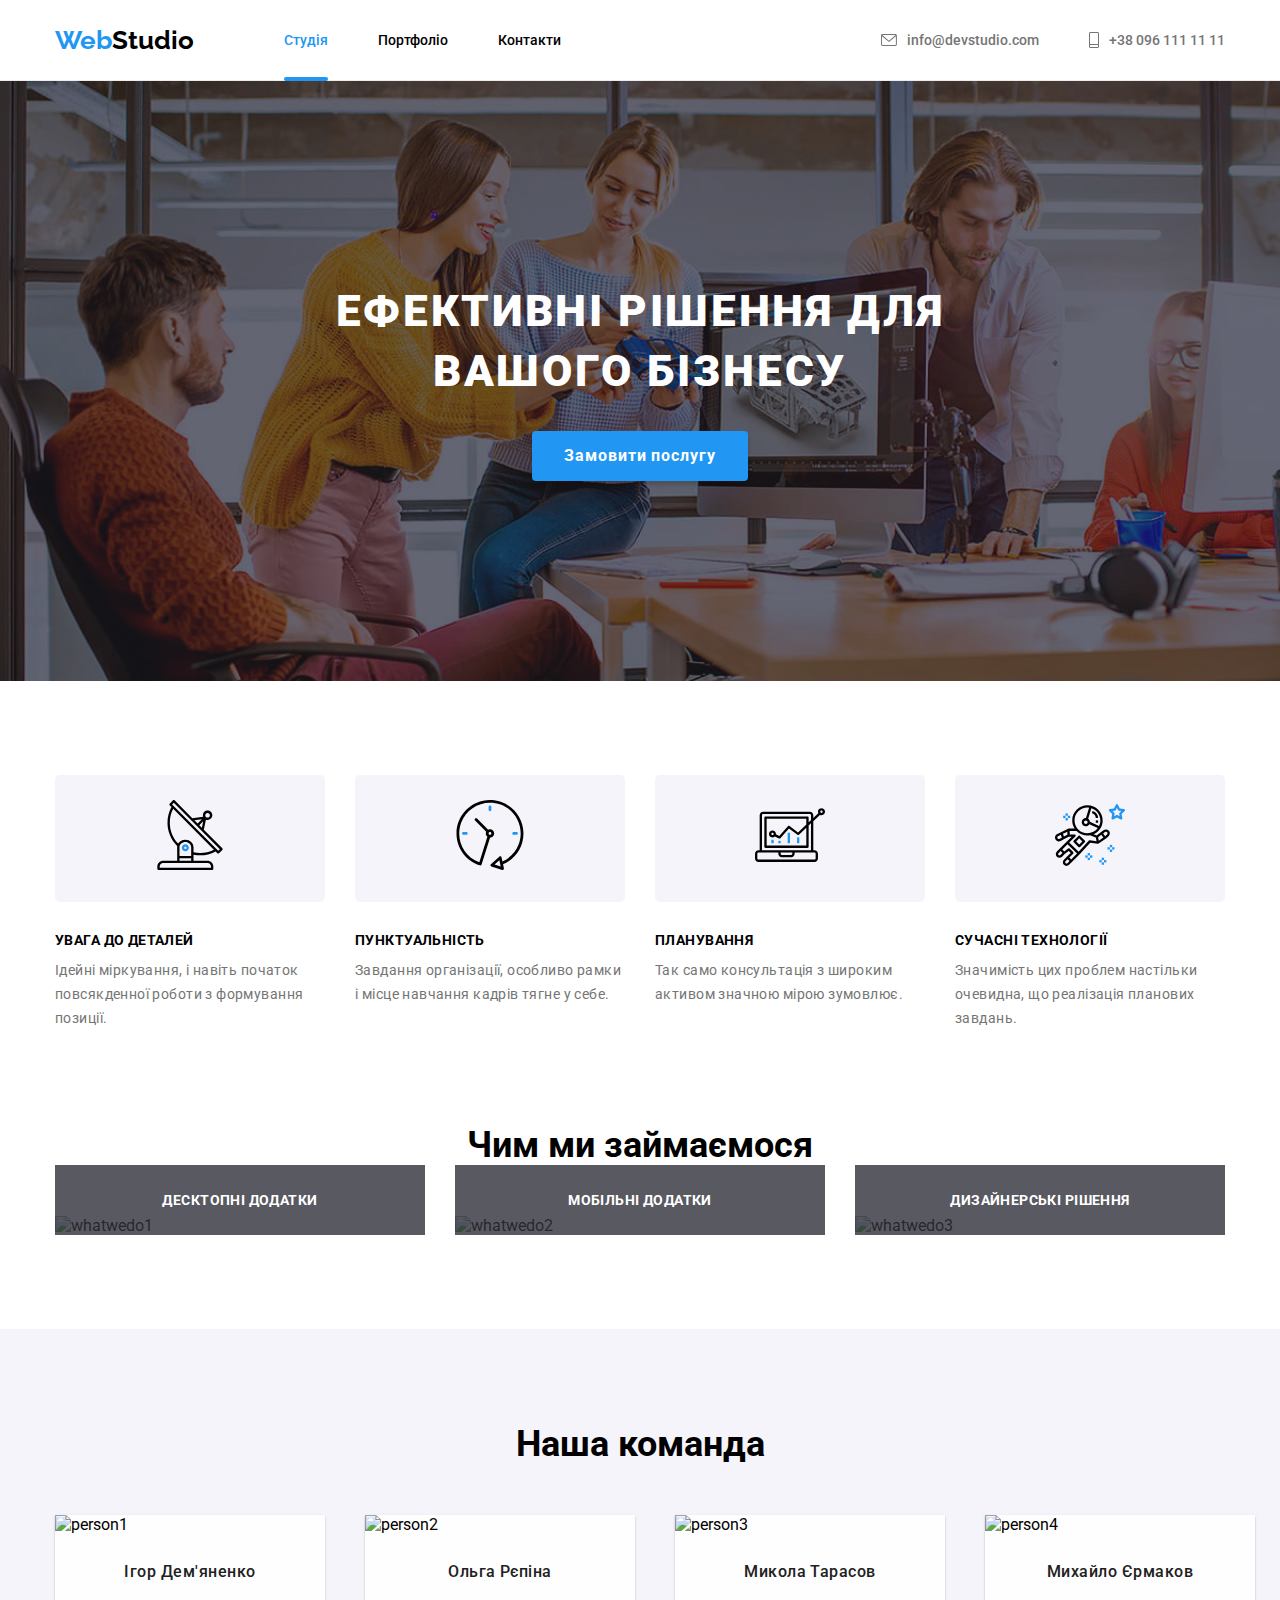
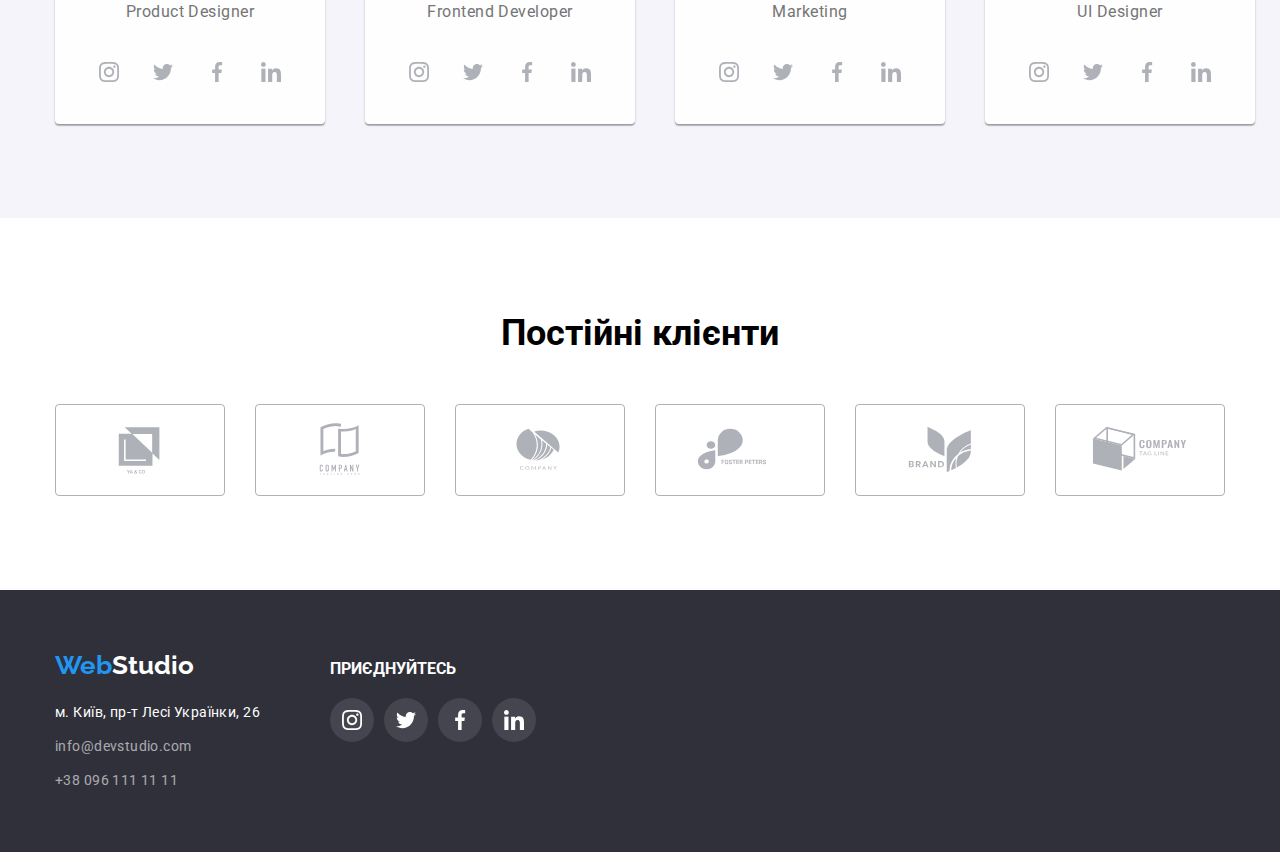
==== commit d6e687bf: "hw-5" ====
--- a/index.html
+++ b/index.html
@@ -43,9 +43,15 @@
         <section class="order">
             <div class="container order-container">
                 <h1 class="order-h1">ЕФЕКТИВНІ РІШЕННЯ ДЛЯ ВАШОГО БІЗНЕСУ</h1>
-                <button class="order-button">Замовити послугу</button>
-            </div>
-        </section>
+                <button data-modal-open class="order-button">Замовити послугу</button>
+            </div>
+        </section>
+
+        <div class="modal-mask is-hidden" data-modal>
+            <div class="modal-window">
+                <button data-modal-close class="jesuschrist">+</button>
+            </div>
+        </div>
 
         <section class="part1 section">
             <div class="container">
@@ -97,9 +103,18 @@
             <div class="container">
                 <h2 class="h2">Чим ми займаємося</h2>
                 <ul class="actions">
-                    <li><img src="./images/whatwedo1.png" alt="whatwedo1" class="whatwedo"></li>
-                    <li><img src="./images/whatwedo2.png" alt="whatwedo2" class="whatwedo"></li>
-                    <li><img src="./images/whatwedo3.png" alt="whatwedo3" class="whatwedo"></li>
+                    <li>
+                        <div class="what-we-do-text">десктопні додатки</div>
+                        <img src="./images/whatwedo1.png" alt="whatwedo1" class="whatwedo">
+                    </li>
+                    <li>
+                        <div class="what-we-do-text">мобільні додатки</div>
+                        <img src="./images/whatwedo2.png" alt="whatwedo2" class="whatwedo">
+                    </li>
+                    <li>
+                        <div class="what-we-do-text">дизайнерські рішення</div>
+                        <img src="./images/whatwedo3.png" alt="whatwedo3" class="whatwedo">
+                    </li>
                 </ul>
             </div>
         </section>
@@ -116,25 +131,25 @@
                         </div>
                         <ul class="socials">
                             <li>
-                                <a class="social-item"><svg class="social-icon" width="20" height="20">
+                                <a tabindex="0" class="social-item"><svg class="social-icon" width="20" height="20">
                                     <use href="./images/icons.svg#icon-instagram"></use>
                                 </svg></a>
                             </li>
 
                             <li>
-                                <a class="social-item"><svg class="social-icon" width="20" height="20">
+                                <a tabindex="0" class="social-item"><svg class="social-icon" width="20" height="20">
                                     <use href="./images/icons.svg#icon-twitter"></use>
                                 </svg></a>
                             </li>
 
                             <li>
-                                <a class="social-item"><svg class="social-icon" width="20" height="20">
+                                <a tabindex="0" class="social-item"><svg class="social-icon" width="20" height="20">
                                     <use href="./images/icons.svg#icon-facebook"></use>
                                 </svg></a>
                             </li>
 
                             <li>
-                                <a class="social-item"><svg class="social-icon" width="20" height="20">
+                                <a tabindex="0" class="social-item"><svg class="social-icon" width="20" height="20">
                                     <use href="./images/icons.svg#icon-linkedin"></use>
                                 </svg></a>
                             </li>
@@ -148,25 +163,25 @@
                         </div>
                         <ul class="socials">
                             <li>
-                                <a class="social-item"><svg class="social-icon" width="20" height="20">
+                                <a tabindex="0" class="social-item"><svg class="social-icon" width="20" height="20">
                                     <use href="./images/icons.svg#icon-instagram"></use>
                                 </svg></a>
                             </li>
 
                             <li>
-                                <a class="social-item"><svg class="social-icon" width="20" height="20">
+                                <a tabindex="0" class="social-item"><svg class="social-icon" width="20" height="20">
                                     <use href="./images/icons.svg#icon-twitter"></use>
                                 </svg></a>
                             </li>
 
                             <li>
-                                <a class="social-item"><svg class="social-icon" width="20" height="20">
+                                <a tabindex="0" class="social-item"><svg class="social-icon" width="20" height="20">
                                     <use href="./images/icons.svg#icon-facebook"></use>
                                 </svg></a>
                             </li>
 
                             <li>
-                                <a class="social-item"><svg class="social-icon" width="20" height="20">
+                                <a tabindex="0" class="social-item"><svg class="social-icon" width="20" height="20">
                                     <use href="./images/icons.svg#icon-linkedin"></use>
                                 </svg></a>
                             </li>
@@ -180,25 +195,25 @@
                         </div>
                         <ul class="socials">
                             <li>
-                                <a class="social-item"><svg class="social-icon" width="20" height="20">
+                                <a tabindex="0" class="social-item"><svg class="social-icon" width="20" height="20">
                                     <use href="./images/icons.svg#icon-instagram"></use>
                                 </svg></a>
                             </li>
 
                             <li>
-                                <a class="social-item"><svg class="social-icon" width="20" height="20">
+                                <a tabindex="0" class="social-item"><svg class="social-icon" width="20" height="20">
                                     <use href="./images/icons.svg#icon-twitter"></use>
                                 </svg></a>
                             </li>
 
                             <li>
-                                <a class="social-item"><svg class="social-icon" width="20" height="20">
+                                <a tabindex="0" class="social-item"><svg class="social-icon" width="20" height="20">
                                     <use href="./images/icons.svg#icon-facebook"></use>
                                 </svg></a>
                             </li>
 
                             <li>
-                                <a class="social-item"><svg class="social-icon" width="20" height="20">
+                                <a tabindex="0" class="social-item"><svg class="social-icon" width="20" height="20">
                                     <use href="./images/icons.svg#icon-linkedin"></use>
                                 </svg></a>
                             </li>
@@ -212,25 +227,25 @@
                         </div>
                         <ul class="socials">
                             <li>
-                                <a class="social-item"><svg class="social-icon" width="20" height="20">
+                                <a tabindex="0" class="social-item"><svg class="social-icon" width="20" height="20">
                                     <use href="./images/icons.svg#icon-instagram"></use>
                                 </svg></a>
                             </li>
 
                             <li>
-                                <a class="social-item"><svg class="social-icon" width="20" height="20">
+                                <a tabindex="0" class="social-item"><svg class="social-icon" width="20" height="20">
                                     <use href="./images/icons.svg#icon-twitter"></use>
                                 </svg></a>
                             </li>
 
                             <li>
-                                <a class="social-item"><svg class="social-icon" width="20" height="20">
+                                <a tabindex="0" class="social-item"><svg class="social-icon" width="20" height="20">
                                     <use href="./images/icons.svg#icon-facebook"></use>
                                 </svg></a>
                             </li>
 
                             <li>
-                                <a class="social-item"><svg class="social-icon" width="20" height="20">
+                                <a tabindex="0" class="social-item"><svg class="social-icon" width="20" height="20">
                                     <use href="./images/icons.svg#icon-linkedin"></use>
                                 </svg></a>
                             </li>
@@ -245,37 +260,37 @@
                 <h2 class="h2">Постійні клієнти</h2>
                 <ul class="clients">
                     <li>
-                        <a class="client-item"><svg class="client-icon" width="106" height="60" >
+                        <a tabindex="0" class="client-item"><svg class="client-icon" width="106" height="60" >
                             <use href="./images/icons.svg#icon-client1"></use>
                         </svg></a>
                     </li>
 
                     <li>
-                        <a class="client-item"><svg class="client-icon" width="106" height="60" >
+                        <a tabindex="0" class="client-item"><svg class="client-icon" width="106" height="60" >
                             <use href="./images/icons.svg#icon-client2"></use>
                         </svg></a>
                     </li>
 
                     <li>
-                        <a class="client-item"><svg class="client-icon" width="106" height="60" >
+                        <a tabindex="0" class="client-item"><svg class="client-icon" width="106" height="60" >
                             <use href="./images/icons.svg#icon-client3"></use>
                         </svg></a>
                     </li>
 
                     <li>
-                        <a class="client-item"><svg class="client-icon" width="106" height="60" >
+                        <a tabindex="0" class="client-item"><svg class="client-icon" width="106" height="60" >
                             <use href="./images/icons.svg#icon-client4"></use>
                         </svg></a>
                     </li>
 
                     <li>
-                        <a class="client-item"><svg class="client-icon" width="106" height="60" >
+                        <a tabindex="0" class="client-item"><svg class="client-icon" width="106" height="60" >
                             <use href="./images/icons.svg#icon-client5"></use>
                         </svg></a>
                     </li>
 
                     <li>
-                        <a class="client-item"><svg class="client-icon" width="106" height="60" >
+                        <a tabindex="0" class="client-item"><svg class="client-icon" width="106" height="60" >
                             <use href="./images/icons.svg#icon-client6"></use>
                         </svg></a>
                     </li>
@@ -300,25 +315,25 @@
                 <p class="join">приєднуйтесь</p>
                 <ul class="footer-socials">
                     <li>
-                        <a class="social-item footer-social-item"><svg class="footer-social-icon" width="20" height="20">
+                        <a tabindex="0" class="social-item footer-social-item"><svg class="footer-social-icon" width="20" height="20">
                             <use href="./images/icons.svg#icon-instagram"></use>
                         </svg></a>
                     </li>
 
                     <li>
-                        <a class="social-item footer-social-item"><svg class="footer-social-icon" width="20" height="20">
+                        <a tabindex="0" class="social-item footer-social-item"><svg class="footer-social-icon" width="20" height="20">
                             <use href="./images/icons.svg#icon-twitter"></use>
                         </svg></a>
                     </li>
 
                     <li>
-                        <a class="social-item footer-social-item"><svg class="footer-social-icon" width="20" height="20">
+                        <a tabindex="0" class="social-item footer-social-item"><svg class="footer-social-icon" width="20" height="20">
                             <use href="./images/icons.svg#icon-facebook"></use>
                         </svg></a>
                     </li>
 
                     <li>
-                        <a class="social-item footer-social-item"><svg class="footer-social-icon" width="20" height="20">
+                        <a tabindex="0" class="social-item footer-social-item"><svg class="footer-social-icon" width="20" height="20">
                             <use href="./images/icons.svg#icon-linkedin"></use>
                         </svg></a>
                     </li>
@@ -326,5 +341,6 @@
             </div>
         </div>
     </footer>
+    <script src="./js/modal.js"></script>
 </body>
 </html>--- a/style.css
+++ b/style.css
@@ -10,6 +10,7 @@
     --dark-blue:#188CE8;
     --dark-white-2:#EEEEEE;
     --icon-grey:#AFB1B8;
+    --clear-white:#FFFFFF;
 }
 *{
     box-sizing: border-box;
@@ -28,10 +29,8 @@
 }
 .container{
     width: 1200px;
-    /* padding: 0 15px;  Я не понимаю, почему нельзя заменить две нижние строчки этой? У нас не указаны верхние и нижние отступы, так что строчки делают одно и тоже */
     padding-left: 15px;
     padding-right: 15px;
-    /* margin: 0 auto; То же самое с этой строчкой */
     margin-left: auto;
     margin-right: auto;
 }
@@ -41,7 +40,6 @@
 }
 img{
     display: block;
-    /* width: 100%; а в требованиях указывали, что нужно*/
     height: auto;
 }
 .header{
@@ -87,10 +85,29 @@
     display: block;
     padding-top: 32px;
     padding-bottom: 32px;
+    transition: color 250ms cubic-bezier(0.4, 0, 0.2, 1);
 }
 .navpoint.current{
     color: var(--blue-color);
-}
+    position: relative;
+}
+.navpoint.current:after{
+    content: '';
+    width: 100%;
+    height: 4px;
+    background-color:  var(--blue-color);
+    border-radius: 2px;
+    position: absolute;
+    bottom: -1px;
+    left: 0;
+}
+/* .underline{
+    width: 120%;
+    height: 4px;
+    border-radius: 2px;
+    background-color: var(--blue-color);
+    transform: translate(-7%, 1px);
+} */
 .navpoint:hover{
     color: var(--blue-color);
 }
@@ -104,6 +121,7 @@
     font-weight: 500;
     display: flex;
     align-items: center;
+    transition: color 250ms cubic-bezier(0.4, 0, 0.2, 1);
 }
 .header-contact li:first-child{
     margin-right: 50px;
@@ -112,8 +130,8 @@
     color: var(--blue-color);
 }
 .order{
-    /* background-color: var(--dark-grey); */
-    /* padding: 0 200px */
+    max-width: 1600px;
+    margin: 0 auto;
     padding-top: 200px;
     padding-bottom: 200px;
     text-align: center;
@@ -159,6 +177,7 @@
     letter-spacing: 0.06em;
     cursor: pointer;
     line-height: 30px;
+    transition: background-color 250ms cubic-bezier(0.4, 0, 0.2, 1);
 }
 .order-button:hover{
     background-color: var(--dark-blue);
@@ -202,8 +221,29 @@
 .actions{
     display: flex;
 }
+.actions li{
+    position: relative;
+}
 .whatwedo{
     width: 370px;
+}
+.what-we-do-text{
+    position: absolute;
+    bottom: 0;
+    width: 100%;
+    padding: 27px 0;
+    background: rgba(47, 48, 58, 0.8);
+    color: var(--clear-white);
+    font-family: inherit;
+    font-style: normal;
+    font-weight: 700;
+    font-size: 14px;
+    line-height: 16px;
+    letter-spacing: 0.03em;
+    text-transform: uppercase;
+    display: flex;
+    justify-content: center;
+    align-items: center;
 }
 .actions li:not(:last-child){
     margin-right: 30px;
@@ -278,9 +318,11 @@
     font-size: 14px;
     line-height: 24px;
     letter-spacing: 0.03em;
+    transition: color 250ms cubic-bezier(0.4, 0, 0.2, 1);
 }
 .point-footer-white{
     color: var(--white);
+    transition: color 250ms cubic-bezier(0.4, 0, 0.2, 1);
 }
 .point-footer:hover{
     color: var(--blue-color);
@@ -311,11 +353,11 @@
     font-size: 16px;
     letter-spacing: 0.03em;
     cursor: pointer;
-}
-.filter-button:hover{
+    transition: background 250ms cubic-bezier(0.4, 0, 0.2, 1), box-shadow 250ms cubic-bezier(0.4, 0, 0.2, 1), color 250ms cubic-bezier(0.4, 0, 0.2, 1);
+}
+.filter-button:hover, .filter-button:focus{
     background: var(--blue-color);
     box-shadow: 0px 3px 1px rgba(0, 0, 0, 0.1), 0px 1px 2px rgba(0, 0, 0, 0.08), 0px 2px 2px rgba(0, 0, 0, 0.12);
-    border-radius: 4px;
     color: var(--white);
 }
 .left-info{
@@ -339,10 +381,12 @@
     text-decoration: none;
     display: block;
     transition: .3s;
+    transition: box-shadow 250ms cubic-bezier(0.4, 0, 0.2, 1);
 }
 .allimages .imageLink:hover, .allimages .imageLink:focus{
     box-shadow: 0px 1px 1px rgba(0, 0, 0, 0.12), 0px 4px 4px rgba(0, 0, 0, 0.06), 1px 4px 6px rgba(0, 0, 0, 0.16);
 }
+
 .allimages:not(:nth-child(3n)){
     margin-right: 30px;
 }
@@ -352,6 +396,7 @@
 .studio-icon{
     fill: var(--grey);
     margin-right: 10px;
+    transition: fill 250ms cubic-bezier(0.4, 0, 0.2, 1);
 }
 .header-contact-item:hover .studio-icon{
     fill: var(--blue-color);
@@ -374,16 +419,18 @@
     display: flex;
     align-items: center;
     justify-content: center;
+    cursor: pointer;
+    transition: background-color 250ms cubic-bezier(0.4, 0, 0.2, 1);
 }
 .socials li:not(:last-child), .footer-socials li:not(:last-child){
     margin-right: 10px;
 }
 .social-icon{
     fill: var(--icon-grey);
+    transition: fill 250ms cubic-bezier(0.4, 0, 0.2, 1);
 }
 .social-item:hover, .social-item:focus{
     background-color: var(--blue-color);
-    cursor: pointer;
 }
 .social-item:hover .social-icon, .social-item:focus .social-icon{
     fill: var(--white);
@@ -399,18 +446,20 @@
    display: flex;
    justify-content: center;
    align-items: center;
+   cursor: pointer;
+   transition: border 250ms cubic-bezier(0.4, 0, 0.2, 1);
 }
 .clients li:not(:last-child){
    margin-right: 30px;
 }
 .client-icon{
     fill: var(--icon-grey);
+    transition: fill 250ms cubic-bezier(0.4, 0, 0.2, 1);
 }
 .client-item:hover, .client-item:focus{
     border: 1px solid var(--blue-color);
-    cursor: pointer;
-}
-.client-item:hover .client-icon, .client-item:hover .client-icon{
+}
+.client-item:hover .client-icon, .client-item:focus .client-icon{
     fill: var(--blue-color);
 }
 .footer-container{
@@ -432,12 +481,80 @@
 }
 .footer-social-item{
     background: rgba(255, 255, 255, 0.1);
+    cursor: pointer;
+    transition: background 250ms cubic-bezier(0.4, 0, 0.2, 1);
 }
 .footer-social-item:hover, .footer-social-item:focus{
     background: var(--blue-color);
-    cursor: pointer;
 }
 .footer-social-icon{
     fill: var(--white);
-
+}
+.modal-mask{
+    position: fixed;
+    height: 100vh;
+    width: 100vw;
+    background-color: rgba(0, 0, 0, 0.2);
+    left: 0;
+    top: 0;
+    right: 0;
+    bottom: 0;
+    z-index: 999;
+    transition: .5s;
+    filter: opacity(1);
+}
+.is-hidden{
+    filter: opacity(0);
+    visibility: hidden;
+    pointer-events: none;
+}
+.modal-window{
+    width: 528px;
+    height: 581px;
+    background: var(--clear-white);
+    box-shadow: 0px 1px 3px rgba(0, 0, 0, 0.12), 0px 1px 1px rgba(0, 0, 0, 0.14), 0px 2px 1px rgba(0, 0, 0, 0.2);
+    border-radius: 4px;
+    position: absolute;
+    left: 50%;
+    top: 50%;
+    transform: translate(-50%, -50%)
+}
+.jesuschrist{
+    width: 30px;
+    height: 30px;
+    background: var(--clear-white);
+    border: 1px solid rgba(0, 0, 0, 0.1);
+    border-radius: 50%;
+    rotate: 45deg;
+    font-size: 25px;
+    display: flex;
+    justify-content: center;
+    align-items: center;
+    position: absolute;
+    top: 8px;
+    right: 8px;
+    cursor: pointer;
+}
+.image-wrapper{
+    position: relative;
+    overflow: hidden;
+}
+.blue-hover{
+    position: absolute;
+    background-color: rgba(33, 150, 243, 0.9);
+    top: 0;
+    height: 100%;
+    width: 100%;
+    transform: translateY(100%);
+    transition: transform 250ms cubic-bezier(0.4, 0, 0.2, 1);
+    font-family: inherit;
+    font-weight: 400;
+    font-size: 18px;
+    line-height: 28px;
+    letter-spacing: 0.03em;
+    color: var(--clear-white);
+    padding: 63px 24px;
+}
+.allimages .imageLink:hover .image-wrapper .blue-hover, .allimages .imageLink:focus .image-wrapper .blue-hover{
+    transform: translateY(0);
 }